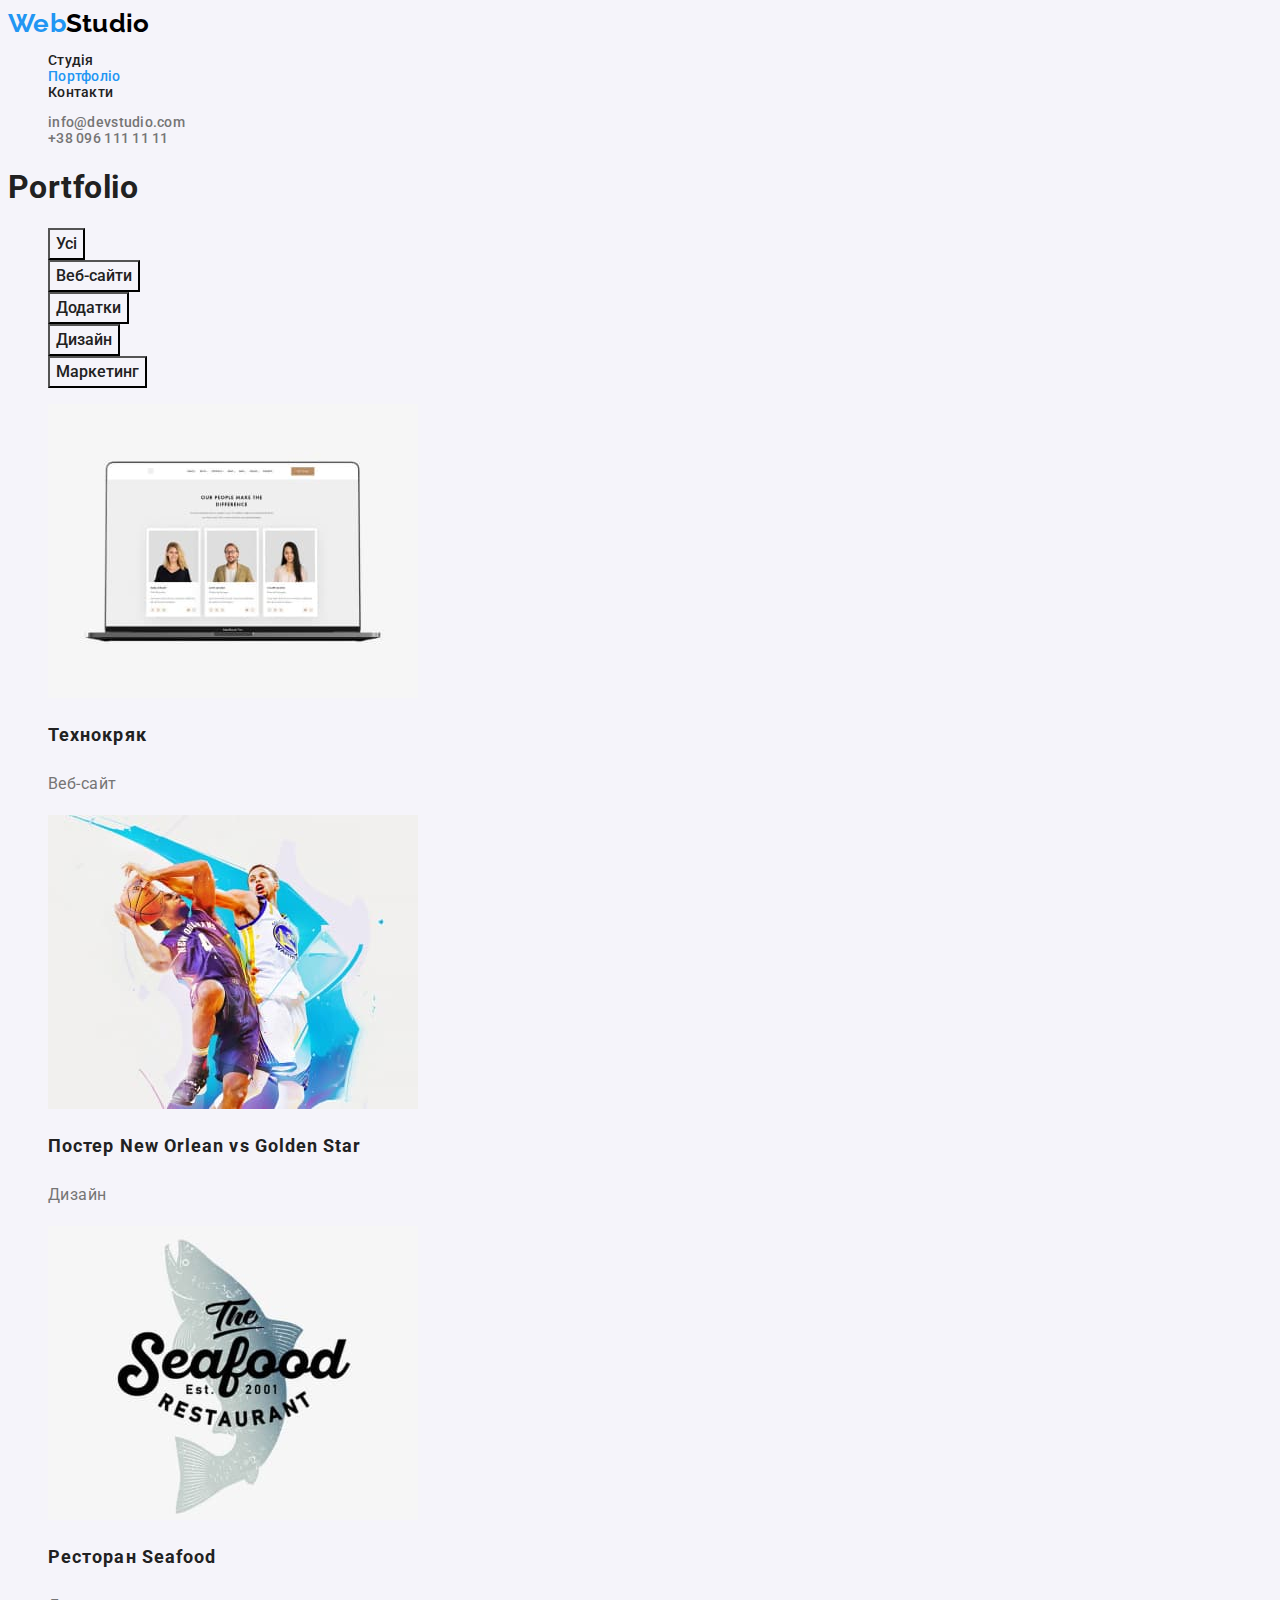
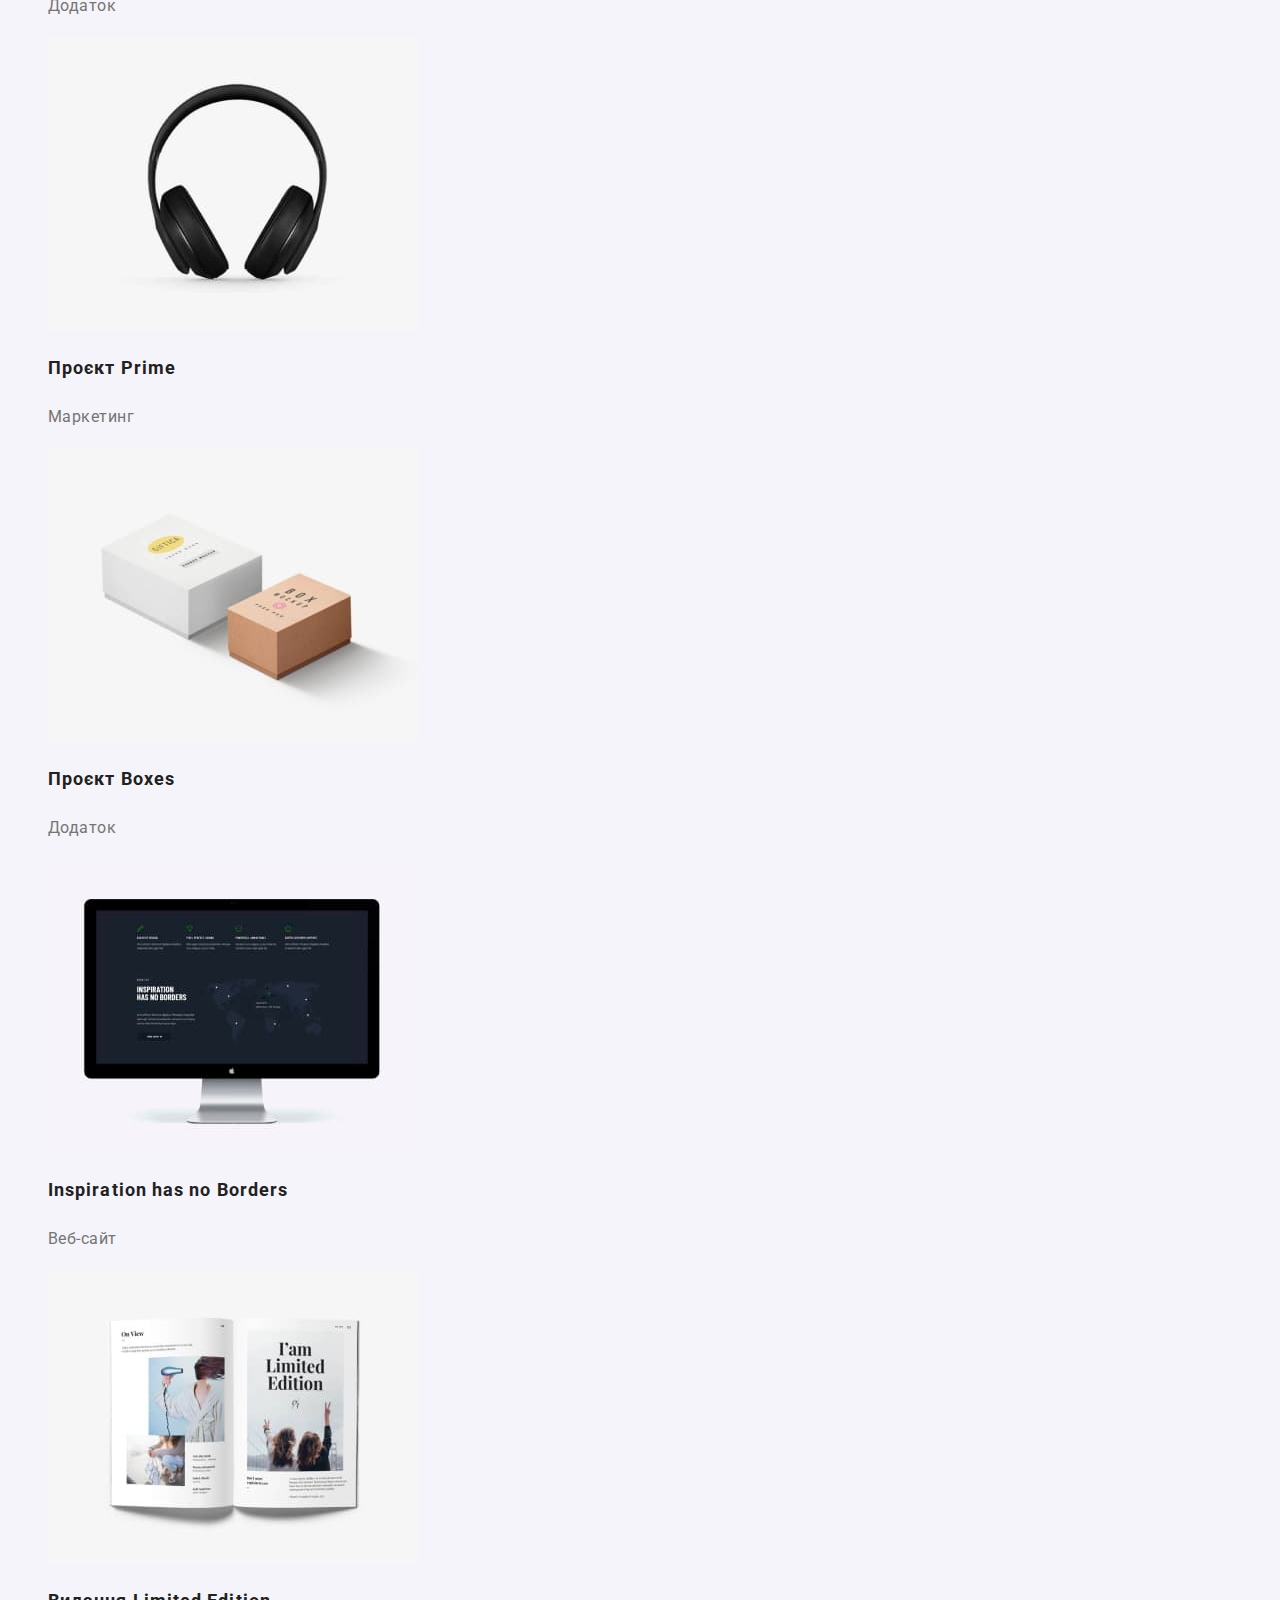
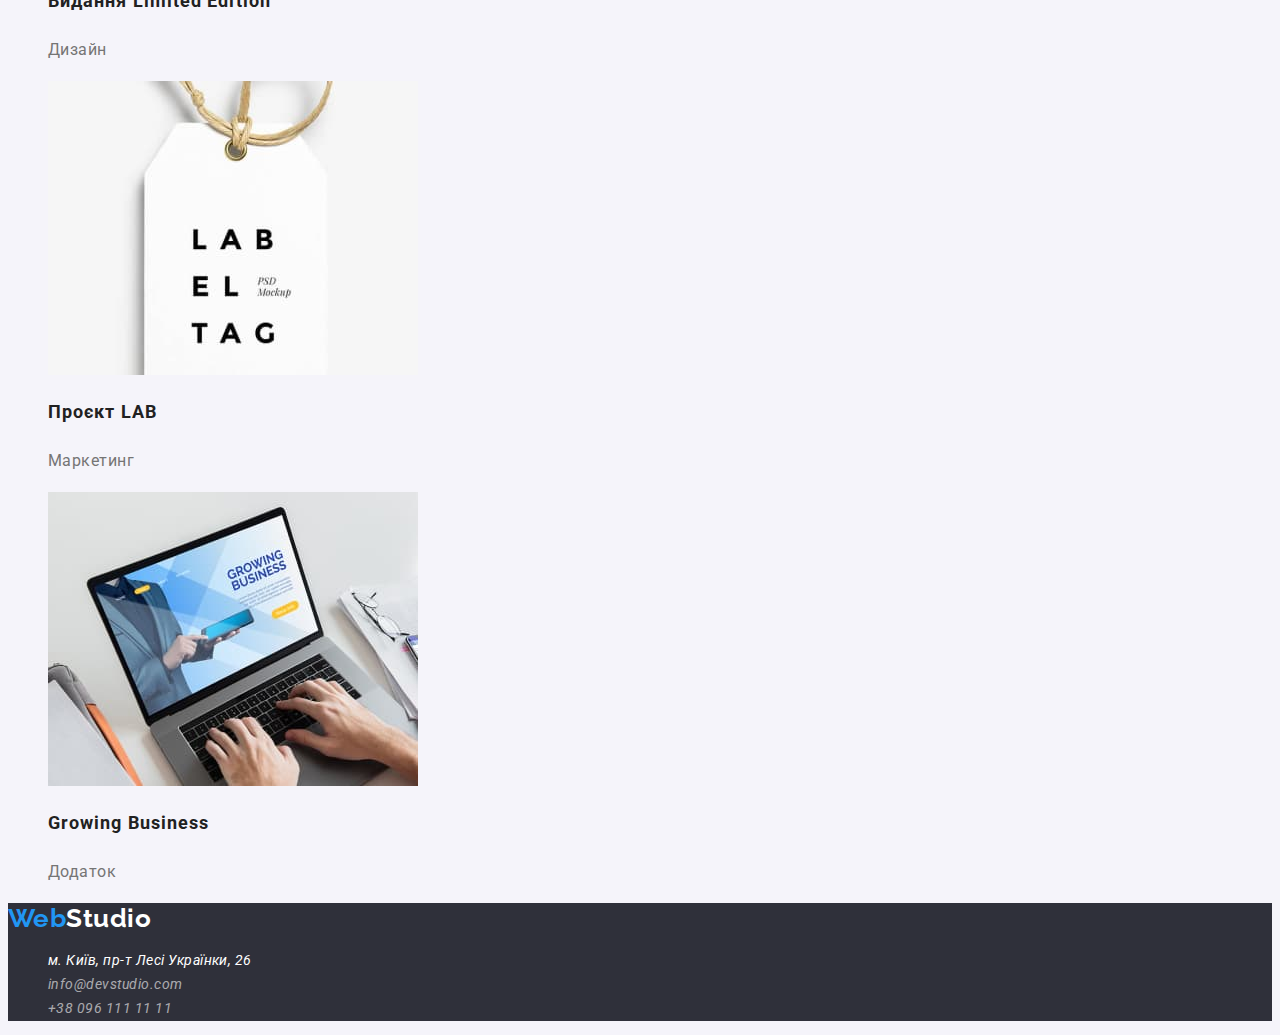
==== portfolio.html @ c1a6fff6 "Добавив шрифти і кольори" ====
<!DOCTYPE html>
<html lang="uk">
  <head>
    <meta charset="UTF-8" />
    <meta http-equiv="X-UA-Compatible" content="IE=edge" />
    <meta name="viewport" content="width=device-width, initial-scale=1.0" />
    <title>Портфоліо</title>
    <link
      href="https://fonts.googleapis.com/css2?family=Raleway:wght@700&family=Roboto:wght@400;500;700;900&display=swap"
      rel="stylesheet"
    />
    <link rel="stylesheet" href="./css/styles.css" />
  </head>

  <body>
    <!-- Шапка -->
    <header>
      <nav class="nav">
        <a class="logo-link" href="./index.html"><span class="logo">Web</span>Studio</a>
        <ul class="nav">
          <li><a class="nav-link" href="./index.html">Студія</a></li>
          <li><a class="nav-link curent" href="./portfolio.html">Портфоліо</a></li>
          <li><a class="nav-link" href="">Контакти</a></li>
        </ul>
      </nav>
      <ul class="adress">
        <li><a class="adress-link" href="mailto:info@devstudio.com">info@devstudio.com</a></li>
        <li><a class="adress-link" href="tel:+380961111111">+38 096 111 11 11</a></li>
      </ul>
    </header>

    <main>
      <section>
        <h1>Portfolio</h1>
        <ul>
          <li><button type="button" class="nav-button">Усі</button></li>
          <li><button type="button" class="nav-button">Веб-сайти</button></li>
          <li><button type="button" class="nav-button">Додатки</button></li>
          <li><button type="button" class="nav-button">Дизайн</button></li>
          <li><button type="button" class="nav-button">Маркетинг</button></li>
        </ul>
        <ul>
          <li>
            <img
              src="./images/portfolio1.jpg"
              alt="Веб-сайт з переліком людей з різними професіями"
              width="370"
              height="294"
            />
            <h2 class="title-project">Технокряк</h2>
            <p class="product">Веб-сайт</p>
          </li>
          <li>
            <img
              src="./images/portfolio2.jpg"
              alt="Постер з двома баскетболістами"
              width="370"
              height="294"
            />
            <h2 class="title-project">Постер New Orlean vs Golden Star</h2>
            <p class="product">Дизайн</p>
          </li>
          <li>
            <img
              src="./images/portfolio3.jpg"
              alt="Логотип ресторану морської їжі"
              width="370"
              height="294"
            />
            <h2 class="title-project">Ресторан Seafood</h2>
            <p class="product">Додаток</p>
          </li>
          <li>
            <img src="./images/portfolio4.jpg" alt="Навушники" width="370" height="294" />
            <h2 class="title-project">Проєкт Prime</h2>
            <p class="product">Маркетинг</p>
          </li>

          <li>
            <img
              src="./images/portfolio5.jpg"
              alt="Дві коробки різного кольору і розміру"
              width="370"
              height="294"
            />
            <h2 class="title-project">Проєкт Boxes</h2>
            <p class="product">Додаток</p>
          </li>
          <li>
            <img
              src="./images/portfolio6.jpg"
              alt="Монітор з картою світу і написом"
              width="370"
              height="294"
            />
            <h2 class="title-project">Inspiration has no Borders</h2>
            <p class="product">Веб-сайт</p>
          </li>
          <li>
            <img
              src="./images/portfolio7.jpg"
              alt="Розгорнуті дві сторінки журналу"
              width="370"
              height="294"
            />
            <h2 class="title-project">Видання Limited Edition</h2>
            <p class="product">Дизайн</p>
          </li>
          <li>
            <img src="./images/portfolio8.jpg" alt="Ярлик з написом" width="370" height="294" />
            <h2 class="title-project">Проєкт LAB</h2>
            <p class="product">Маркетинг</p>
          </li>
          <li>
            <img
              src="./images/portfolio9.jpg"
              alt="Людина працює на ноутбуці"
              width="370"
              height="294"
            />
            <h2 class="title-project">Growing Business</h2>
            <p class="product">Додаток</p>
          </li>
        </ul>
      </section>
    </main>

    <!-- Підвал сторінки -->
    <footer class="footer">
      <a class="footer-logo" href="./"><span class="logo">Web</span>Studio</a>

      <!-- Адреса -->
      <address>
        <ul>
          <li>
            <a
              class="footer-adress"
              href="https://goo.gl/maps/wuJxa6f8Adzccb137"
              target="_blank"
              rel="noopener noreferrer nofollow"
              >м. Київ, пр-т Лесі Українки, 26</a
            >
          </li>
          <li><a class="footer-link" href="mailto:info@devstudio.com">info@devstudio.com</a></li>
          <li><a class="footer-link" href="tel:+380961111111">+38 096 111 11 11</a></li>
        </ul>
      </address>
    </footer>
  </body>
</html>
---- css/styles.css ----
:root {
  --hero-bg-color: #2f303a;
  --section-bg-color: #f5f4fa;
  --primary-text-color: #212121;
  --secondary-text-color: #757575;
  --background-color: #ffffff;
  --links-color: #2196f3;
  --logo-color: #000000;
  --buttonactiv-bgcolor: #188ce8;
}

body {
  background-color: var(--section-bg-color);
  font-family: 'Roboto', sans-serif;
  letter-spacing: 0.03em;
  color: var(--primary-text-color);
}

ul {
  list-style: none;
}

.nav,
.adress {
  font-weight: 500;
  font-size: 14px;
  line-height: 1.14;
  letter-spacing: 0.02em;
}

a.logo-link,
.logo,
.footer-logo {
  color: var(--logo-color);
  font-family: 'Raleway';
  font-weight: 700;
  font-size: 26px;
  line-height: 1.19;
  text-decoration: none;
}

.logo {
  color: var(--links-color);
}

.nav-link {
  color: var(--primary-text-color);
  text-decoration: none;
}

.nav .nav-link.curent,
.nav .nav-link:hover,
.nav .nav-link:focus,
.adress-link:hover,
.adress-link:focus,
.logo-link:hover,
.logo-link:focus,
.footer-link:hover,
.footer-link:focus,
.footer-adress:hover,
.footer-adress:focus,
.footer-logo:hover,
.footer-logo:focus {
  color: var(--links-color);
}

.adress-link {
  color: var(--secondary-text-color);
  text-decoration: none;
}

.hero {
  background-color: var(--hero-bg-color);
}

.hero-title {
  font-weight: 900;
  font-size: 44px;
  line-height: 1.36;
  text-align: center;
  letter-spacing: 0.06em;
  text-transform: uppercase;
  color: var(--background-color);
  text-shadow: 0px 4px 4px rgba(0, 0, 0, 0.25), 0px 4px 4px rgba(0, 0, 0, 0.25);
}

.button {
  background-color: var(--links-color);
  color: var(--background-color);
}

.button,
.title-features {
  font-weight: 700;
  font-size: 16px;
  line-height: 1.88;
  text-align: center;
  letter-spacing: 0.06em;
}

.button:hover,
.button:active {
  background-color: var(--buttonactiv-bgcolor);
}

.title-work,
.title-team {
  font-weight: 700;
  font-size: 36px;
  line-height: 1.17;
  text-align: center;
}

.team {
  background-color: var(--section-bg-color);
}

.name {
  font-weight: 500;
  font-size: 16px;
  line-height: 1.19;
  text-align: center;
}

.job-title,
.text-features {
  color: var(--secondary-text-color);
}

.job-title {
  font-size: 16px;
  line-height: 1.19;
  text-align: center;
}

.nav-button {
  font-family: 'Roboto';
  background-color: var(--section-bg-color);
  color: var(--primary-text-color);
  font-weight: 500;
  font-size: 16px;
  line-height: 1.63;
  text-align: center;
  cursor: pointer;
}

.nav-button:hover,
.nav-button:focus {
  background-color: var(--links-color);
  color: var(--background-color);
}

.title-project {
  font-weight: 700;
  font-size: 18px;
  line-height: 2;
  letter-spacing: 0.06em;
}

.product {
  font-size: 16px;
  line-height: 1.88;
  color: var(--secondary-text-color);
}

.footer {
  background-color: var(--hero-bg-color);
}

.footer,
.text-features .footer-adress {
  font-size: 14px;
  line-height: 1.71;
}

.footer-adress,
.footer-logo {
  color: var(--background-color);
  text-decoration: none;
}
.footer-link {
  text-decoration: none;
  color: rgba(255, 255, 255, 0.6);
}
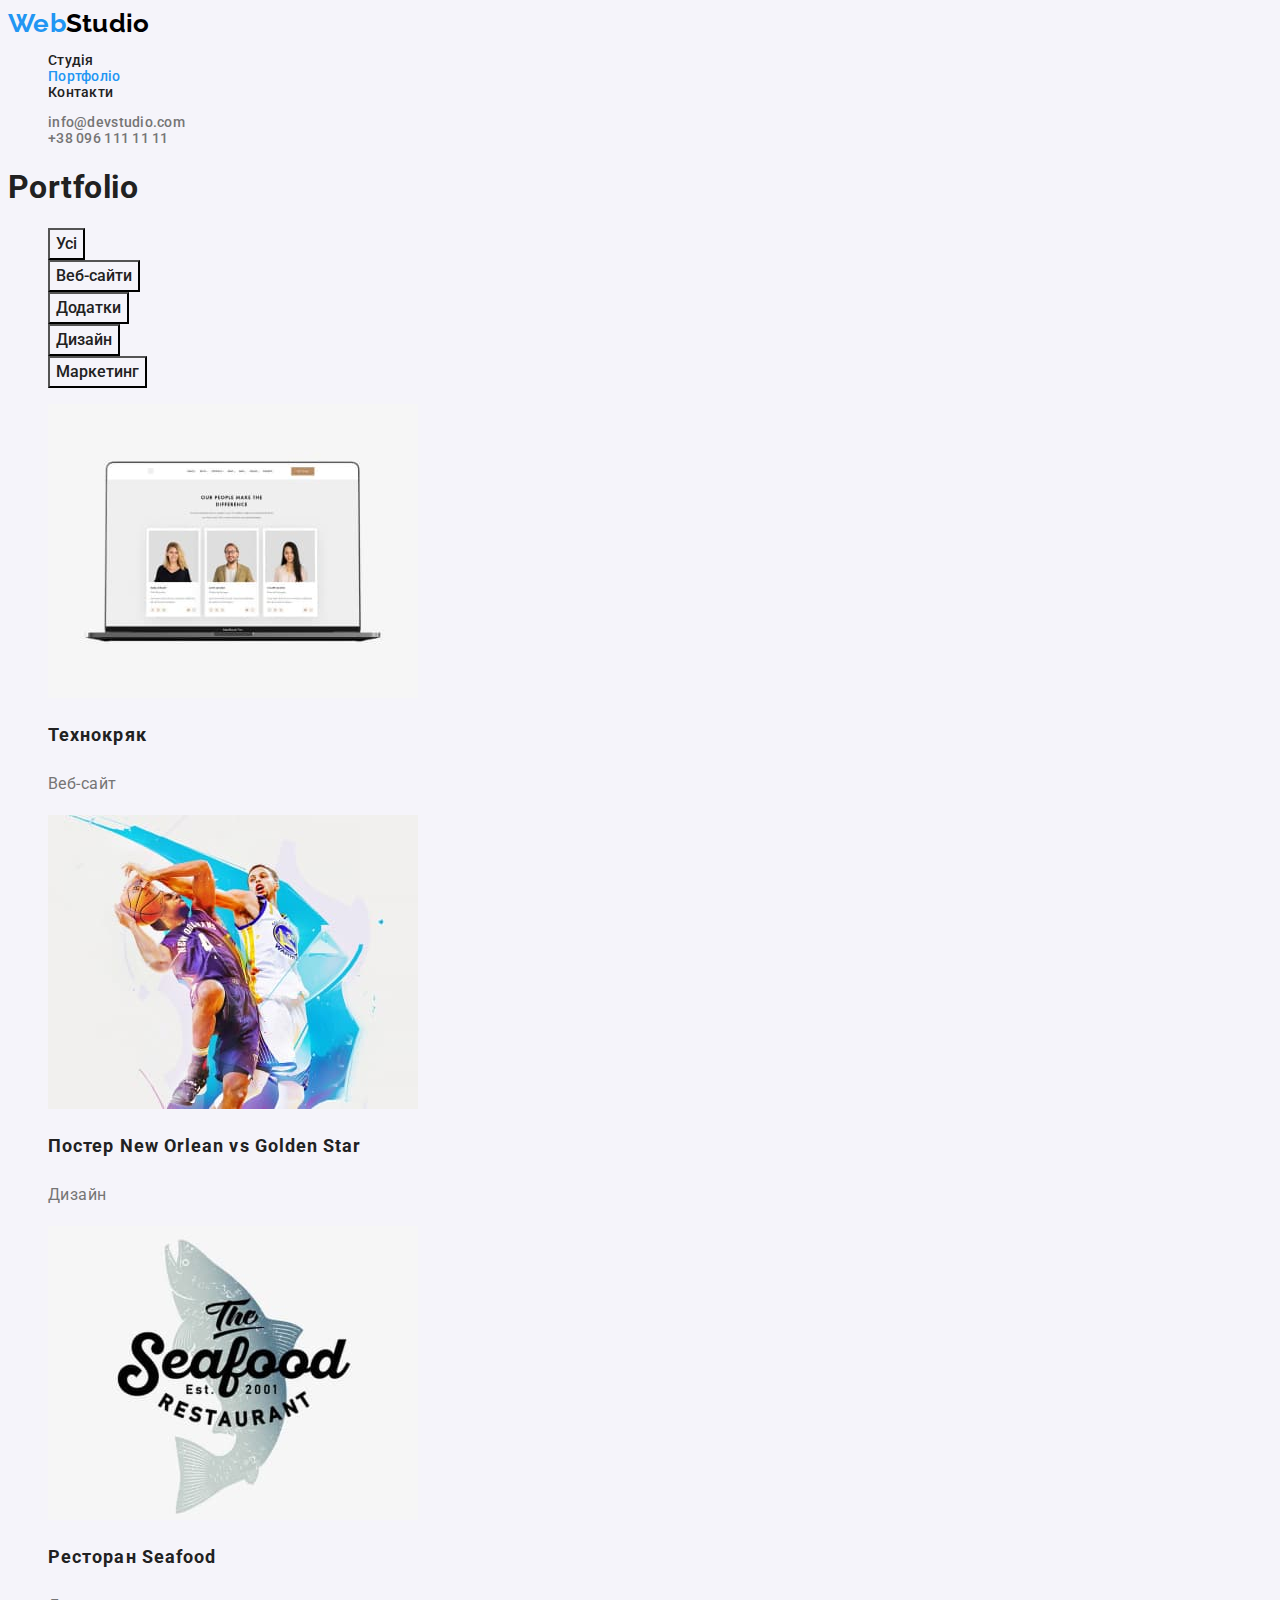
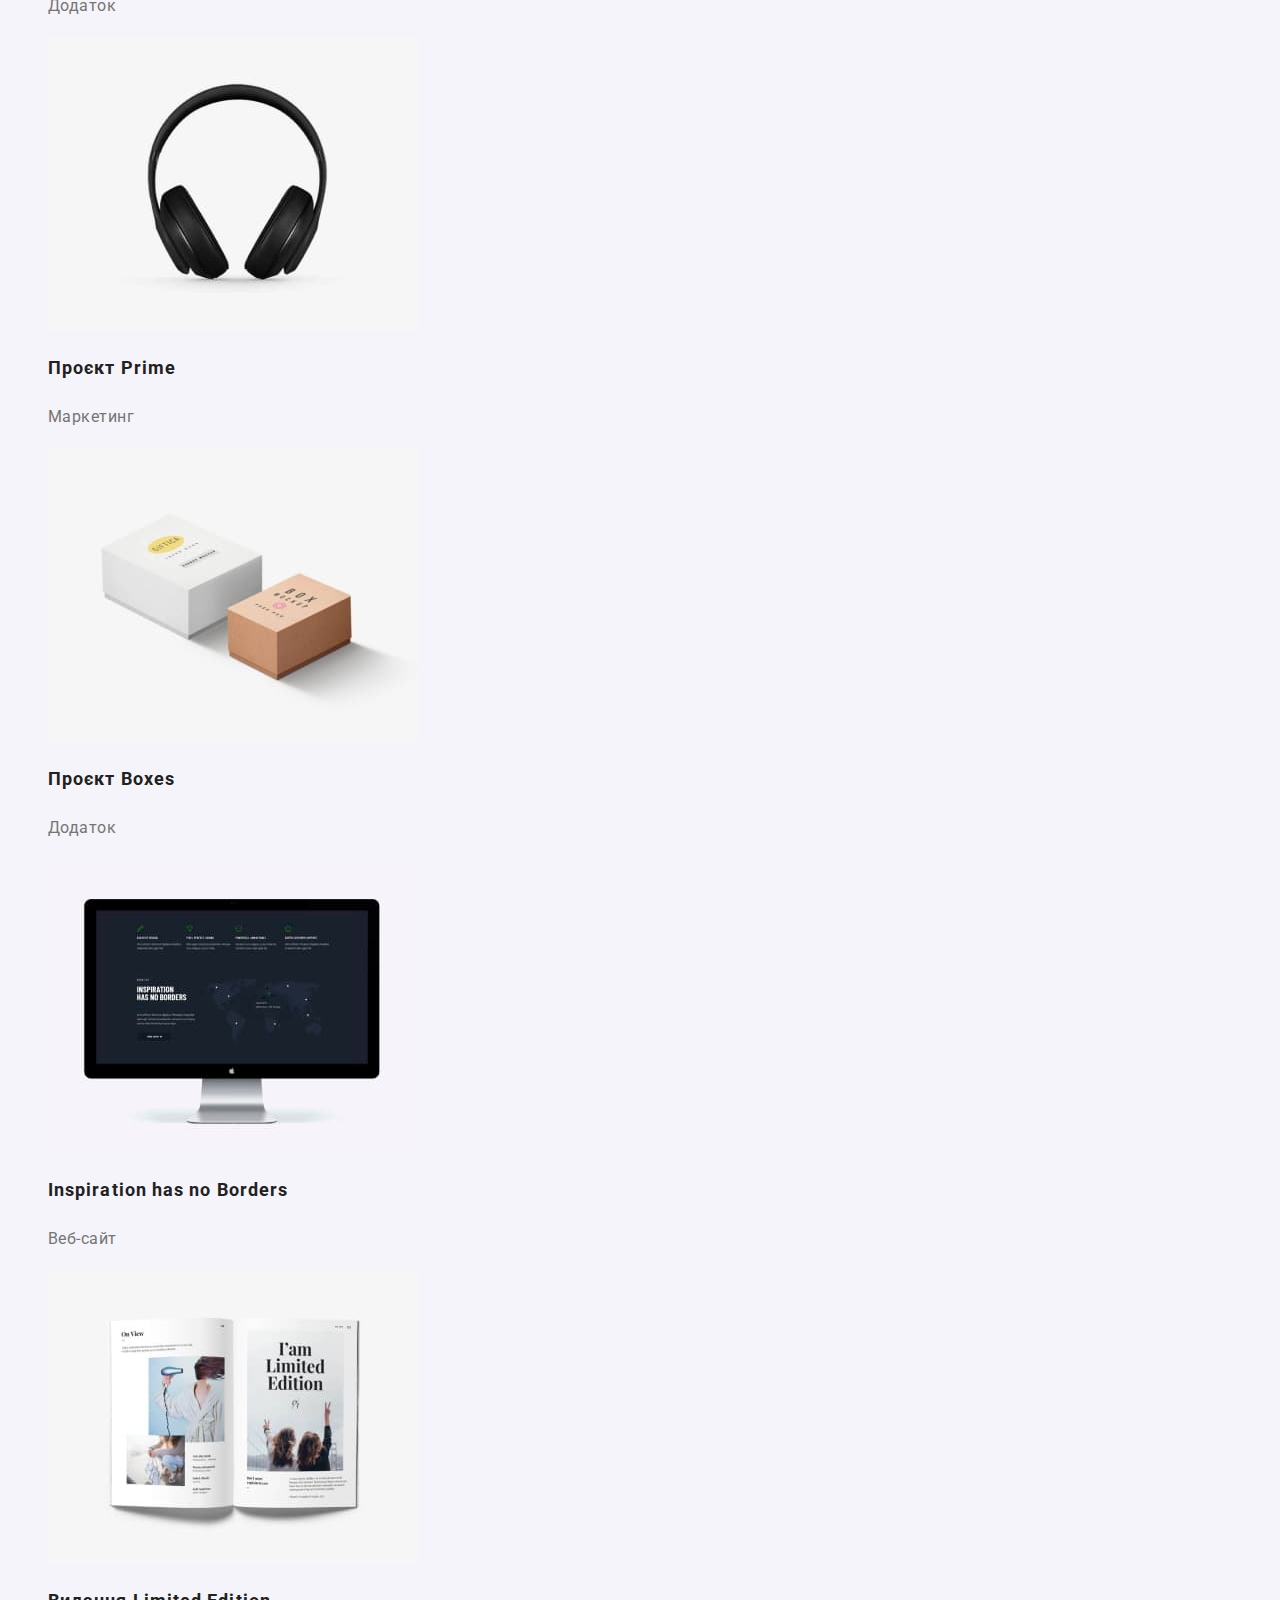
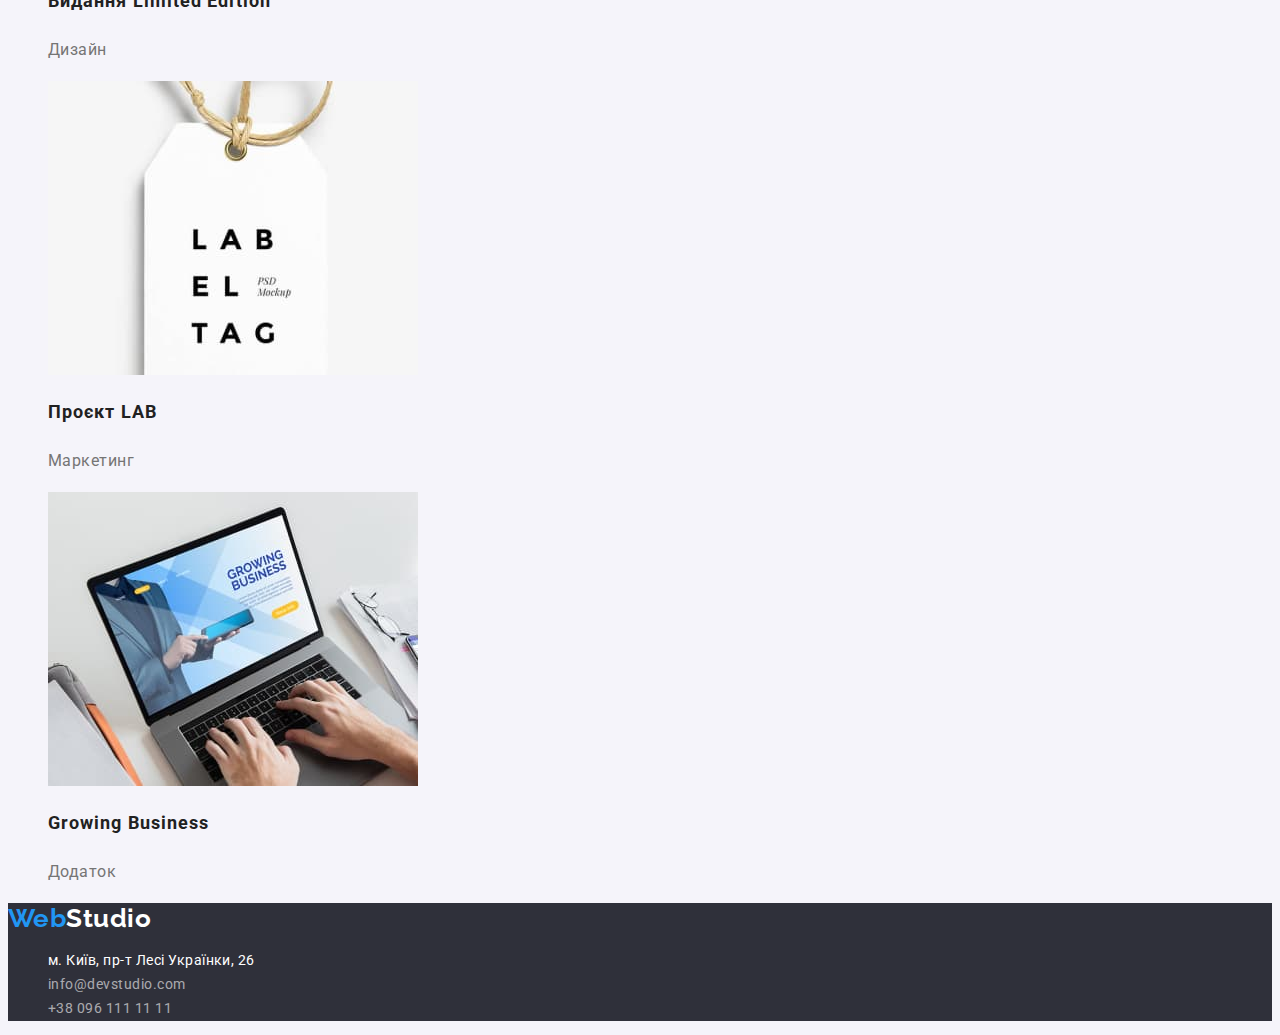
==== commit 3cabe1e2: "Виправлені шрифти" ====
--- a/portfolio.html
+++ b/portfolio.html
@@ -131,7 +131,7 @@
 
       <!-- Адреса -->
       <address>
-        <ul>
+        <ul class=address-list>
           <li>
             <a
               class="footer-adress"
--- a/css/styles.css
+++ b/css/styles.css
@@ -39,6 +39,11 @@
   text-decoration: none;
 }
 
+.logo-link:hover,
+.logo-link:focus {
+  color: var(--links-color);
+}
+
 .logo {
   color: var(--links-color);
 }
@@ -50,11 +55,143 @@
 
 .nav .nav-link.curent,
 .nav .nav-link:hover,
-.nav .nav-link:focus,
+.nav .nav-link:focus {
+  color: var(--links-color);
+}
+
+.adress-link {
+  color: var(--secondary-text-color);
+  text-decoration: none;
+}
+
 .adress-link:hover,
-.adress-link:focus,
-.logo-link:hover,
-.logo-link:focus,
+.adress-link:focus {
+  color: var(--links-color);
+}
+
+.hero {
+  background-color: var(--hero-bg-color);
+}
+
+.hero-title {
+  font-weight: 900;
+  font-size: 44px;
+  line-height: 1.36;
+  text-align: center;
+  letter-spacing: 0.06em;
+  text-transform: uppercase;
+  color: var(--background-color);
+  text-shadow: 0px 4px 4px rgba(0, 0, 0, 0.25), 0px 4px 4px rgba(0, 0, 0, 0.25);
+}
+
+.button {
+  background-color: var(--links-color);
+  color: var(--background-color);
+  font-family: 'Roboto', sans-serif;
+  font-weight: 700;
+  font-size: 16px;
+  line-height: 1.88;
+  text-align: center;
+  letter-spacing: 0.06em;
+}
+
+.button:hover,
+.button:active {
+  background-color: var(--buttonactiv-bgcolor);
+}
+
+.title-features {
+  font-weight: 700;
+  font-size: 14px;
+  line-height: 1.14;
+  text-transform: uppercase;
+}
+
+.title-work,
+.title-team {
+  font-weight: 700;
+  font-size: 36px;
+  line-height: 1.17;
+  text-align: center;
+}
+
+.team {
+  background-color: var(--section-bg-color);
+}
+
+.name {
+  font-weight: 500;
+  font-size: 16px;
+  line-height: 1.19;
+  text-align: center;
+}
+
+.job-title,
+.text-features {
+  color: var(--secondary-text-color);
+}
+
+.job-title {
+  font-size: 16px;
+  line-height: 1.19;
+  text-align: center;
+}
+
+.nav-button {
+  font-family: 'Roboto', sans-serif;
+  background-color: var(--section-bg-color);
+  color: var(--primary-text-color);
+  font-weight: 500;
+  font-size: 16px;
+  line-height: 1.63;
+  text-align: center;
+  cursor: pointer;
+}
+
+.nav-button:hover,
+.nav-button:focus {
+  background-color: var(--links-color);
+  color: var(--background-color);
+}
+
+.title-project {
+  font-weight: 700;
+  font-size: 18px;
+  line-height: 2;
+  letter-spacing: 0.06em;
+}
+
+.product {
+  font-size: 16px;
+  line-height: 1.88;
+  color: var(--secondary-text-color);
+}
+
+.footer {
+  background-color: var(--hero-bg-color);
+}
+
+.footer,
+.text-features,
+.footer-adress {
+  font-size: 14px;
+  line-height: 1.71;
+}
+
+.address-list {
+  font-style: normal;
+}
+
+.footer-adress,
+.footer-logo {
+  color: var(--background-color);
+  text-decoration: none;
+}
+.footer-link {
+  text-decoration: none;
+  color: rgba(255, 255, 255, 0.6);
+}
+
 .footer-link:hover,
 .footer-link:focus,
 .footer-adress:hover,
@@ -63,122 +200,3 @@
 .footer-logo:focus {
   color: var(--links-color);
 }
-
-.adress-link {
-  color: var(--secondary-text-color);
-  text-decoration: none;
-}
-
-.hero {
-  background-color: var(--hero-bg-color);
-}
-
-.hero-title {
-  font-weight: 900;
-  font-size: 44px;
-  line-height: 1.36;
-  text-align: center;
-  letter-spacing: 0.06em;
-  text-transform: uppercase;
-  color: var(--background-color);
-  text-shadow: 0px 4px 4px rgba(0, 0, 0, 0.25), 0px 4px 4px rgba(0, 0, 0, 0.25);
-}
-
-.button {
-  background-color: var(--links-color);
-  color: var(--background-color);
-}
-
-.button,
-.title-features {
-  font-weight: 700;
-  font-size: 16px;
-  line-height: 1.88;
-  text-align: center;
-  letter-spacing: 0.06em;
-}
-
-.button:hover,
-.button:active {
-  background-color: var(--buttonactiv-bgcolor);
-}
-
-.title-work,
-.title-team {
-  font-weight: 700;
-  font-size: 36px;
-  line-height: 1.17;
-  text-align: center;
-}
-
-.team {
-  background-color: var(--section-bg-color);
-}
-
-.name {
-  font-weight: 500;
-  font-size: 16px;
-  line-height: 1.19;
-  text-align: center;
-}
-
-.job-title,
-.text-features {
-  color: var(--secondary-text-color);
-}
-
-.job-title {
-  font-size: 16px;
-  line-height: 1.19;
-  text-align: center;
-}
-
-.nav-button {
-  font-family: 'Roboto';
-  background-color: var(--section-bg-color);
-  color: var(--primary-text-color);
-  font-weight: 500;
-  font-size: 16px;
-  line-height: 1.63;
-  text-align: center;
-  cursor: pointer;
-}
-
-.nav-button:hover,
-.nav-button:focus {
-  background-color: var(--links-color);
-  color: var(--background-color);
-}
-
-.title-project {
-  font-weight: 700;
-  font-size: 18px;
-  line-height: 2;
-  letter-spacing: 0.06em;
-}
-
-.product {
-  font-size: 16px;
-  line-height: 1.88;
-  color: var(--secondary-text-color);
-}
-
-.footer {
-  background-color: var(--hero-bg-color);
-}
-
-.footer,
-.text-features .footer-adress {
-  font-size: 14px;
-  line-height: 1.71;
-}
-
-.footer-adress,
-.footer-logo {
-  color: var(--background-color);
-  text-decoration: none;
-}
-.footer-link {
-  text-decoration: none;
-  color: rgba(255, 255, 255, 0.6);
-}
